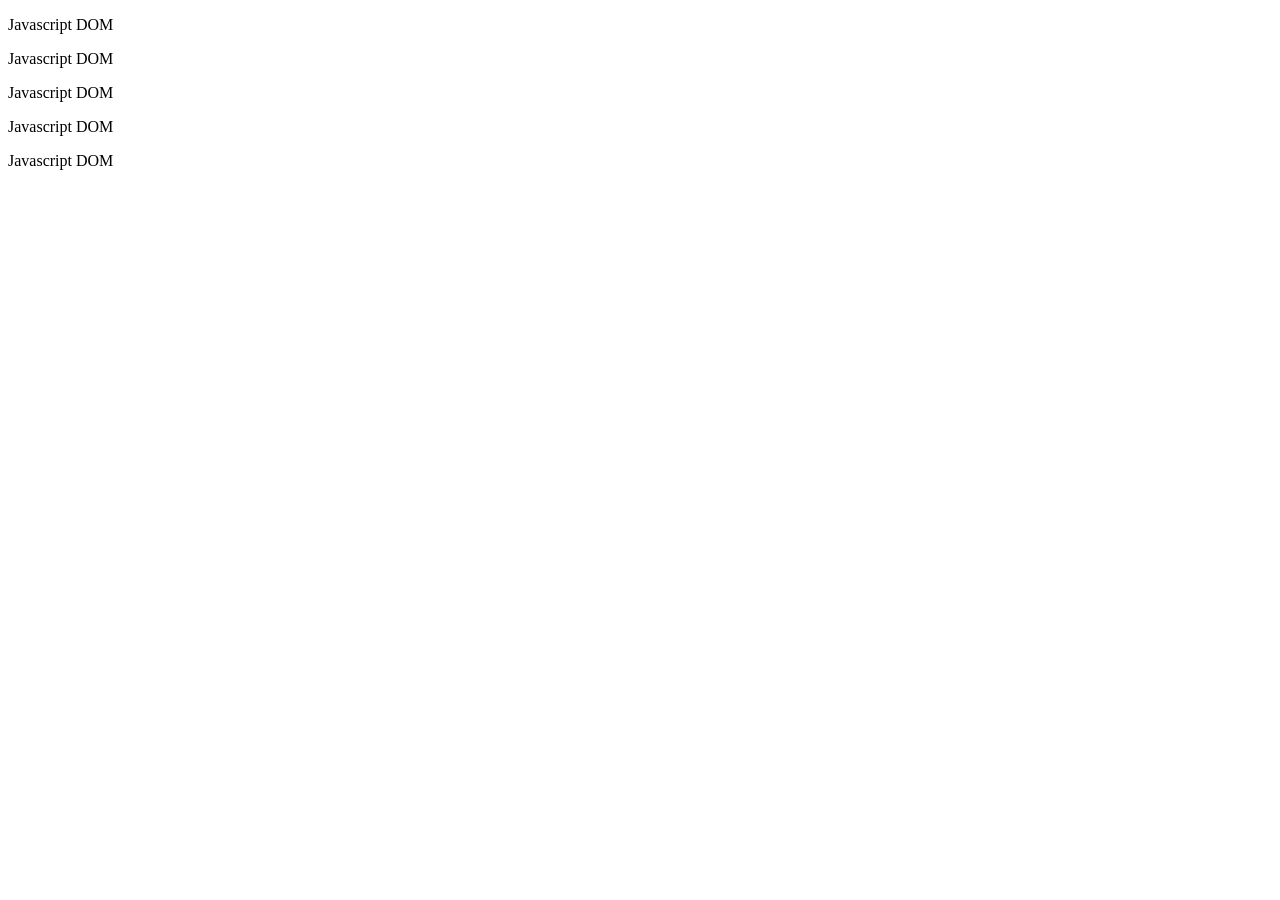
==== index.html @ 19d6e441 "Taking tutorial on DOM manipulation" ====
<!DOCTYPE html>
<html lang="en">
<head>
    <meta charset="UTF-8">
    <meta name="viewport" content="width=device-width, initial-scale=1.0">
    <title>Document</title>
</head>
<body>
    <div>
        <p>Javascript DOM</p>
        <p>Javascript DOM</p>
        <p>Javascript DOM</p>
        <p>Javascript DOM</p>
        <p>Javascript DOM</p>
    </div>
<script>
    
</script>
</body>
</html>
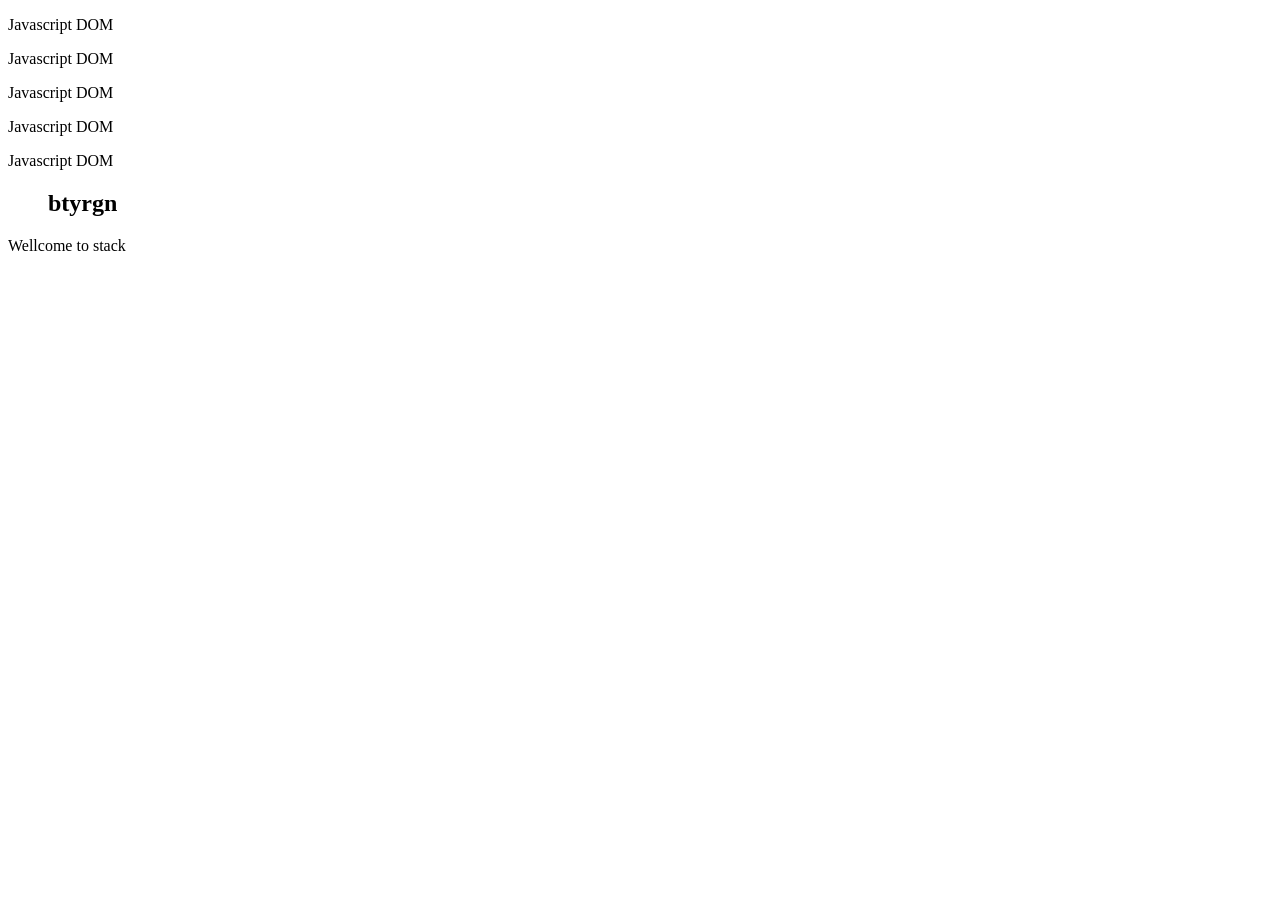
==== commit c834d669: "Learn about createElement,innerHTML and appendChild" ====
--- a/index.html
+++ b/index.html
@@ -6,15 +6,42 @@
     <title>Document</title>
 </head>
 <body>
-    <div>
+    <div class="title">
         <p>Javascript DOM</p>
         <p>Javascript DOM</p>
-        <p>Javascript DOM</p>
+        <p class="second">Javascript DOM</p>
         <p>Javascript DOM</p>
         <p>Javascript DOM</p>
     </div>
+    <ul id="meun">
+        <li>Home</li>
+        <li>STORE</li>
+        <li>guhjf</li>
+        <li style="display: none;">bcndj</li>
+    </ul>
 <script>
-    
+    let second = document.querySelector(".title ")
+    console.log(parent.ChildNodes)
+    // How to create html element
+    let div = document.createElement("div")
+    console.log(div)
+    div.innerHTML = "<p>Wellcome to stack </p>"
+    document.body.appendChild(div)
+    // let add id
+    // or class  name
+    div.id = "Abdul"
+    // appendChild metho
+
+    let meun = document.getElementById("meun")
+    let list = document.createElement("li")
+    list.innerHTML = "fihdkdkkd"
+    meun.appendChild(list);
+    // textcontent
+    console.log(meun.textContent)
+    console.log(meun.innerText)  //let do display none//
+    // meun.textContent = "Hello"
+    // inner html is used to add to the web page
+    meun.innerHTML = "<h2>btyrgn</h2>"
 </script>
 </body>
 </html>
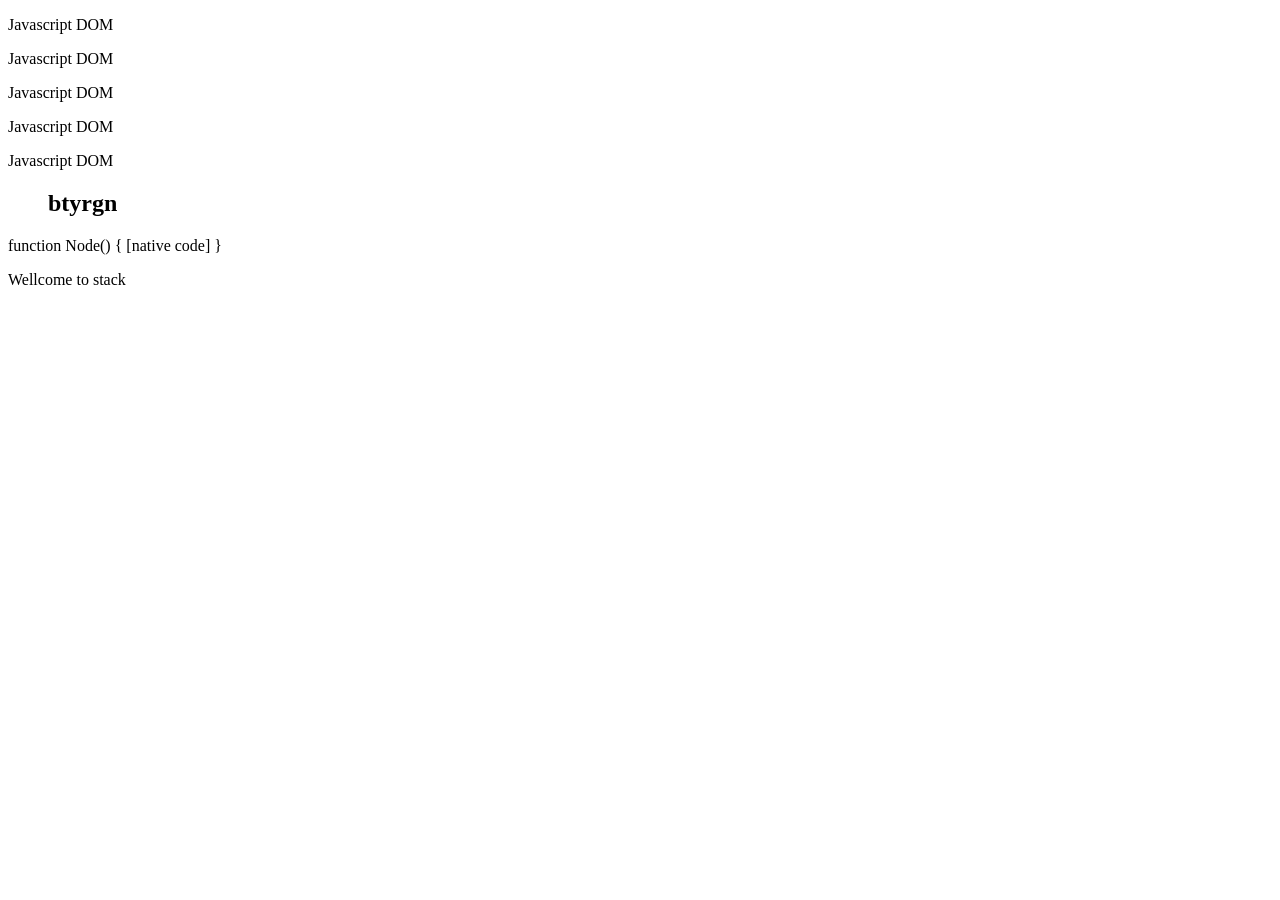
==== commit 7086c8af: "Learnt after function and parentNodes" ====
--- a/index.html
+++ b/index.html
@@ -42,6 +42,8 @@
     // meun.textContent = "Hello"
     // inner html is used to add to the web page
     meun.innerHTML = "<h2>btyrgn</h2>"
+    meun.after(Node)
+    parentNode.append("newNodes")
 </script>
 </body>
 </html>
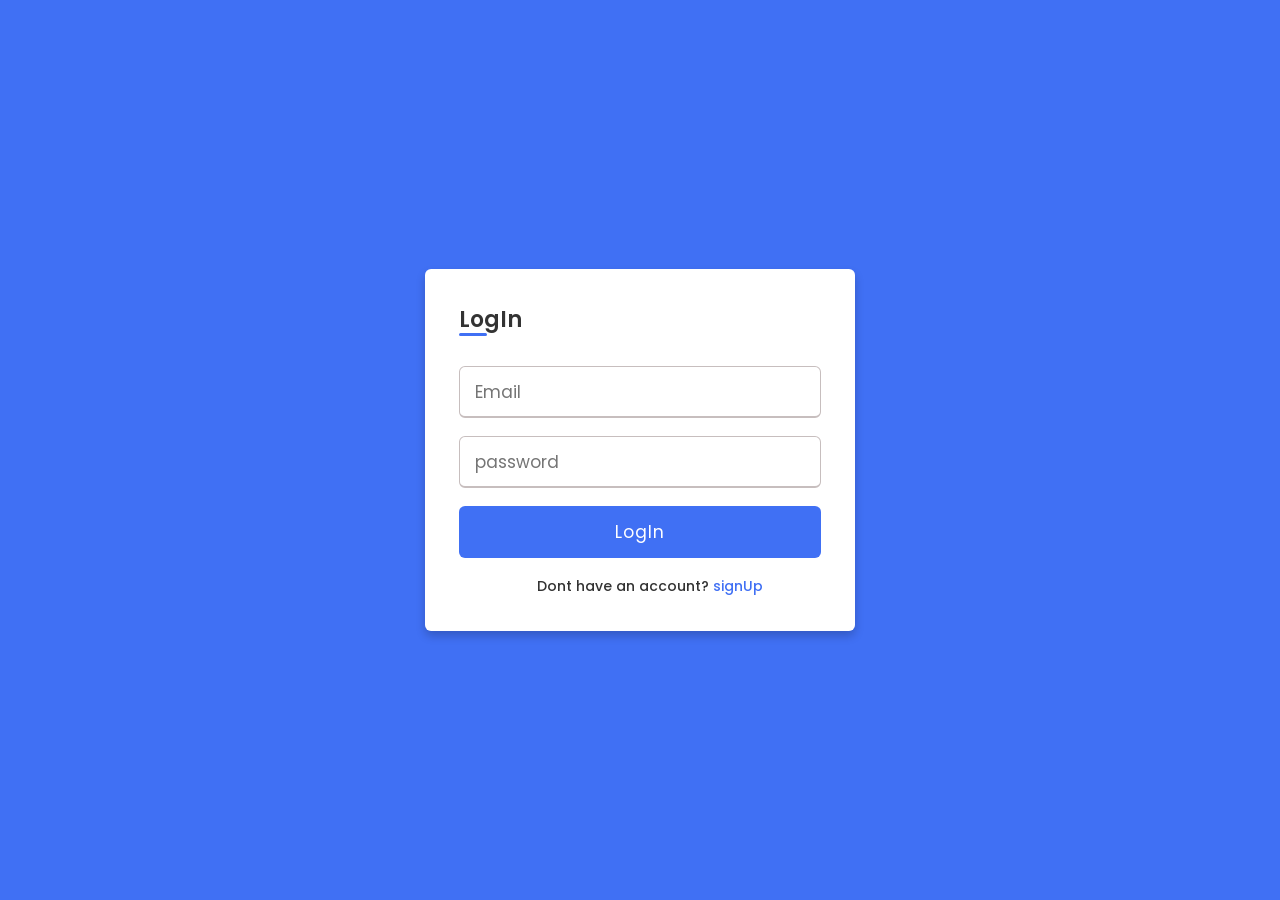
==== commit 1ef98de5: "Little effort" ====
--- a/index.html
+++ b/index.html
@@ -3,47 +3,30 @@
 <head>
     <meta charset="UTF-8">
     <meta name="viewport" content="width=device-width, initial-scale=1.0">
+    <link rel="stylesheet" href="signUp.css">
     <title>Document</title>
 </head>
 <body>
-    <div class="title">
-        <p>Javascript DOM</p>
-        <p>Javascript DOM</p>
-        <p class="second">Javascript DOM</p>
-        <p>Javascript DOM</p>
-        <p>Javascript DOM</p>
-    </div>
-    <ul id="meun">
-        <li>Home</li>
-        <li>STORE</li>
-        <li>guhjf</li>
-        <li style="display: none;">bcndj</li>
-    </ul>
-<script>
-    let second = document.querySelector(".title ")
-    console.log(parent.ChildNodes)
-    // How to create html element
-    let div = document.createElement("div")
-    console.log(div)
-    div.innerHTML = "<p>Wellcome to stack </p>"
-    document.body.appendChild(div)
-    // let add id
-    // or class  name
-    div.id = "Abdul"
-    // appendChild metho
 
-    let meun = document.getElementById("meun")
-    let list = document.createElement("li")
-    list.innerHTML = "fihdkdkkd"
-    meun.appendChild(list);
-    // textcontent
-    console.log(meun.textContent)
-    console.log(meun.innerText)  //let do display none//
-    // meun.textContent = "Hello"
-    // inner html is used to add to the web page
-    meun.innerHTML = "<h2>btyrgn</h2>"
-    meun.after(Node)
-    parentNode.append("newNodes")
-</script>
+
+  <div class="wrapper">
+    <h2>LogIn</h2>
+    <form action="#">
+      <div class="input-box">
+        <input type="text" placeholder="Email" required>
+      </div>
+      <div class="input-box">
+        <input type="text" placeholder="password" required>
+      </div>
+      <div class="input-box button">
+        <input type="Submit" value="LogIn">
+      </div>
+      <div class="text">
+        <h3>Dont have an account? <a href="#">signUp</a></h3>
+      </div>
+    </form>
+  </div>
+
+
 </body>
 </html>
--- a/signUp.css
+++ b/signUp.css
@@ -0,0 +1,95 @@
+@import url('https://fonts.googleapis.com/css?family=Poppins:400,500,600,700&display=swap');
+*{
+  margin: 0;
+  padding: 0;
+  box-sizing: border-box;
+  font-family: 'Poppins', sans-serif;
+}
+body{
+  min-height: 100vh;
+  display: flex;
+  align-items: center;
+  justify-content: center;
+  background: #4070f4;
+}
+.wrapper{
+  position: relative;
+  max-width: 430px;
+  width: 100%;
+  background: #fff;
+  padding: 34px;
+  border-radius: 6px;
+  box-shadow: 0 5px 10px rgba(0,0,0,0.2);
+}
+.wrapper h2{
+  position: relative;
+  font-size: 22px;
+  font-weight: 600;
+  color: #333;
+}
+.wrapper h2::before{
+  content: '';
+  position: absolute;
+  left: 0;
+  bottom: 0;
+  height: 3px;
+  width: 28px;
+  border-radius: 12px;
+  background: #4070f4;
+}
+.wrapper form{
+  margin-top: 30px;
+}
+.wrapper form .input-box{
+  height: 52px;
+  margin: 18px 0;
+}
+form .input-box input{
+  height: 100%;
+  width: 100%;
+  outline: none;
+  padding: 0 15px;
+  font-size: 17px;
+  font-weight: 400;
+  color: #333;
+  border: 1.5px solid #C7BEBE;
+  border-bottom-width: 2.5px;
+  border-radius: 6px;
+  transition: all 0.3s ease;
+}
+.input-box input:focus,
+.input-box input:valid{
+  border-color: #4070f4;
+}
+form .policy{
+  display: flex;
+  align-items: center;
+}
+form h3{
+  color: #707070;
+  font-size: 14px;
+  font-weight: 500;
+  margin-left: 10px;
+}
+.input-box.button input{
+  color: #fff;
+  letter-spacing: 1px;
+  border: none;
+  background: #4070f4;
+  cursor: pointer;
+}
+.input-box.button input:hover{
+  background: #0e4bf1;
+}
+form .text h3{
+ color: #333;
+ width: 100%;
+ text-align: center;
+}
+form .text h3 a{
+  color: #4070f4;
+  text-decoration: none;
+}
+form .text h3 a:hover{
+  text-decoration: underline;
+}
